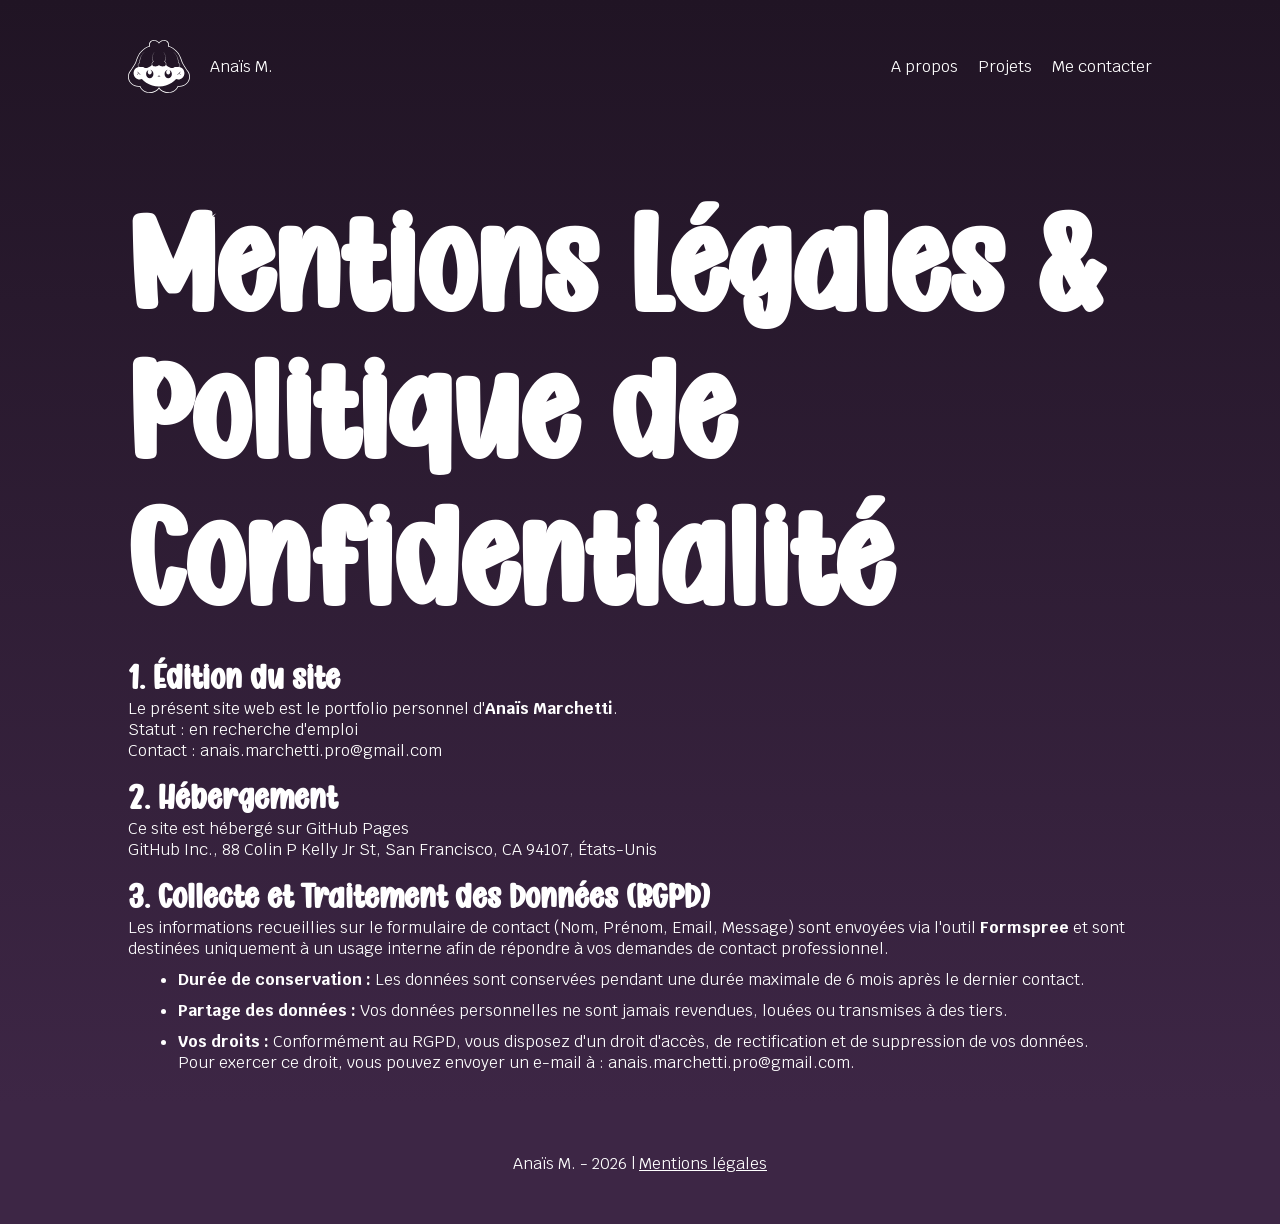
==== mentions-legales.html @ 1c683f68 "feat: legals mentions" ====
<!doctype html>
<html lang="fr">
<head>
    <meta charset="UTF-8">
    <meta name="viewport" content="width=device-width, initial-scale=1.0">
    <meta http-equiv="X-UA-Compatible" content="ie=edge">
    <link rel="icon" type="image/x-icon" href="assets/logo_white.svg">
    <link rel="stylesheet" href="css/style.css">
    <title>Mentions Légales & Confidentialité - Anaïs M.</title>
</head>
<body>
<header>
    <a href="index.html#hero" id="logo">
        <img src="assets/logo_white.svg" alt="logo">
        Anaïs M.
    </a>
    <nav>
        <a href="index.html#aPropos">A propos</a>
        <a href="index.html#projets">Projets</a>
        <a href="index.html#contact">Me contacter</a>
    </nav>
</header>
<main id="mentions-legales">
    <h1>Mentions Légales & Politique de Confidentialité</h1>

    <h2>1. Édition du site</h2>
    <p>Le présent site web est le portfolio personnel d'<strong>Anaïs Marchetti</strong>.<br>
        Statut : en recherche d'emploi <br>
        Contact : anais.marchetti.pro@gmail.com</p>

    <h2>2. Hébergement</h2>
    <p>Ce site est hébergé sur GitHub Pages<br>
        GitHub Inc., 88 Colin P Kelly Jr St, San Francisco, CA 94107, États-Unis</p>

    <h2>3. Collecte et Traitement des Données (RGPD)</h2>
    <p>Les informations recueillies sur le formulaire de contact (Nom, Prénom, Email, Message) sont envoyées via l'outil
        <strong>Formspree</strong> et sont destinées uniquement à un usage interne afin de répondre à vos demandes de
        contact professionnel.</p>
    <ul>
        <li><strong>Durée de conservation :</strong> Les données sont conservées pendant une durée maximale de 6 mois
            après le dernier contact.
        </li>
        <li><strong>Partage des données :</strong> Vos données personnelles ne sont jamais revendues, louées ou
            transmises à des tiers.
        </li>
        <li><strong>Vos droits :</strong> Conformément au RGPD, vous disposez d'un droit d'accès, de rectification et de
            suppression de vos données. Pour exercer ce droit, vous pouvez envoyer un e-mail à :
            anais.marchetti.pro@gmail.com.
        </li>
    </ul>
</main>
<footer>
    <p>Anaïs M. - 2026 | <a href="mentions-legales.html" style="text-decoration: underline; color: inherit;">Mentions
        légales</a></p>
</footer>
</body>
</html>
---- css/style.css ----
@import url('https://fonts.googleapis.com/css2?family=Krub:ital,wght@0,200;0,300;0,400;0,500;0,600;0,700;1,200;1,300;1,400;1,500;1,600;1,700&display=swap');

@font-face {
    font-family: Handmade_Alphabet;
    src: url("../fonts/Handmade Alphabet.otf");
}

:root {
    --dark-neon-pink: #201424;
    --neon-dark-pink: #2D232B;
    --lighter-neon-dark-pink: #432f3f;

    --midnight-violet: #3D2645;
    --royal-plum: #832161;
    --light-pink: #F2BFCB;
    --ghost-white: rgb(240 239 244 / 0.24);

    --orange: #F48C13;
    --light-orange: #FFDAA2;

    --text: #fff;
    --background: var(--neon-dark-pink);

    --margin: clamp(20px, 10vw, 15vw);
}

* {
    margin: 0;
    padding: 0;
}

h1, h2 {
    font-family: Handmade_Alphabet, sans-serif;
    color: var(--text);
}

h3, a, p, input, label, textarea, li {
    font-family: Krub, sans-serif;
    color: var(--text);
}

h1 {
    font-size: 8rem;
}

h2 {
    font-size: 2rem;
}

h3 {
    font-size: 1.3rem;
}

a {
    text-decoration: none;
}

html {
    background-color: var(--background);
    scroll-behavior: smooth;
}

.icon {
    height: 2rem;
}

.tag {
    display: inline-block;
    border: 2px solid var(--text);
    border-radius: 50px;
    padding: 10px;
    text-align: center;
}

#to-the-top {
    position: fixed;
    width: 40px;
    height: 40px;
    right: calc(var(--margin) / 2);
    bottom: calc(var(--margin) / 1.5);
    color: var(--text);
    border-radius: 50px;
    border: 2px solid var(--text);
    display: flex;
    align-items: center;
    justify-content: center;
    font-size: 2.5rem;
    padding: 1rem;
    background-color: var(--ghost-white);
}

header {
    position: absolute;
    top: 0;
    left: 0;
    width: calc(100% - var(--margin) * 2);
    display: flex;
    justify-content: space-between;
    padding-left: var(--margin);
    align-items: center;
    padding-top: 40px;

    #logo {
        display: flex;
        align-items: center;
        gap: 20px;
    }

    nav {
        display: flex;
        gap: 20px;
    }
}

#mentions-legales{
    padding: 200px var(--margin) 20px var(--margin);
    background: linear-gradient(var(--dark-neon-pink), var(--midnight-violet));
    h2{
        margin-top: 20px;
    }
    li{
        margin: 10px 50px;
    }
}

#hero {
    display: flex;
    background: linear-gradient(var(--dark-neon-pink), var(--midnight-violet));
    padding: 200px var(--margin) 0 var(--margin);

    #chibi {
        width: clamp(280px, 35vw, 480px);
    }

    div#hello {
        margin-left: var(--margin);

        .hero-grid {
            display: grid;
            grid-template-columns: repeat(2, 1fr);
            grid-template-rows: repeat(2, 1fr);
            gap: 8px;
            align-items: center;
        }

        .socials {
            display: flex;
            justify-content: center;
            gap: 30px;

            img {
                height: 3.5rem;
            }
        }

        #download-cv {
            background-color: #fff;
            color: var(--midnight-violet);
            padding: 15px;
            border-radius: 10px;
            text-align: center;
        }
    }
}

.transition {
    max-width: 100%;
    height: auto;
    display: block;
}

#aPropos {
    padding: 50px var(--margin);

    h1 {
        display: inline-flex;
    }

    div {
        display: flex;

        #infos {
            display: grid;
            grid-template-columns: repeat(2, 1fr);
            grid-template-rows: repeat(2, 1fr);
            gap: 30px;

            div {
                flex-direction: column;
            }

            #about {
                grid-row: span 2 / span 2;
            }

            #softSkills {
                grid-column-start: 2;
            }

            .block {
                background-color: var(--lighter-neon-dark-pink);
                padding: 20px;
                border-radius: 15px;
                flex-grow: 1;

                .inline {
                    flex-direction: row;
                    justify-content: space-between;

                    &:first-child {
                        padding-bottom: 20px;
                    }
                }
            }

            #redirect {
                flex-direction: row;
                justify-content: space-around;
                padding-top: 10px;

                a {
                    text-decoration: underline;
                }
            }
        }

        .photo {
            border-radius: 0 0 100px 0;
            margin-left: 100px;
            width: 400px;
            height: 400px;
        }
    }
}

#projets {
    padding: 50px var(--margin);
    background-color: var(--midnight-violet);

    #zest {
        display: flex;
        justify-content: space-around;
        h1{
            z-index: 2;
        }
        .decoration{
            position: absolute;
            &#yellowStar{
                left: var(--margin);
                margin-top: 30px;
            }
            &#pinkPolygon{
                left: calc(var(--margin) + 60px);
            }
            &#altPinkPolygon{
                left: calc(var(--margin) + 255px);
                margin-top: 75px;
            }
        }

        div:first-child {
            display: flex;
            flex-direction: column;
            width: 500px;
            margin-left: 50px;
        }

        a {
            align-self: center;
            text-decoration: underline;
            margin: 150px 0 30px 0;
        }

        .infoProject {
            position: absolute;
            right: var(--margin);
        }

        #screenshot{
            margin: 0 0 50px 0;
        }
    }

    .tags {
        display: inline-block;
        align-self: center;

        & * {
            margin: 0 10px;
        }
    }

    #skills {
        display: flex;
        align-items: center;
        flex-direction: column;
        padding-top: 20px;

        #scroller {
            display: flex;
            overflow-x: auto;
            overflow-y: hidden;
            width: 100%;
            padding: 20px 0;


            scroll-behavior: smooth;
            -webkit-overflow-scrolling: touch;


            &::-webkit-scrollbar {
                height: 6px;
            }
            &::-webkit-scrollbar-thumb {
                background-color: var(--royal-plum);
                border-radius: 10px;
            }

            img {
                width: 50px;
                height: 50px;
                background-color: var(--royal-plum);
                padding: 12px;
                margin: 0 15px;
                border-radius: 10px;
                flex-shrink: 0;
            }
        }
    }
}

#contact {
    display: flex;
    justify-content: space-between;
    padding: 50px var(--margin);


    form {
        display: grid;
        grid-template-columns: repeat(2, 1fr);
        gap: 20px;
        width: 40%;

        input, textarea {
            background-color: transparent;
            border: none;
            border-bottom: 1px solid var(--ghost-white);
            padding: 2px 0 0 10px;

            &:not(textarea) {
                height: 2rem;
            }
        }

        div {
            display: flex;
            flex-direction: column;
            margin: 20px 0;
        }

        .wide {
            grid-column: span 2 / span 2;
        }

        .privacy-text{
            font-size: 0.85rem;
            color: var(--light-pink); /* Utilise une couleur un peu plus douce que le blanc pur */
            opacity: 0.8;
            line-height: 1.4;
        }

        button {
            font-family: Krub, sans-serif;
            font-size: 16px;
            background-color: #fff;
            padding: 10px;
            border: none;
            border-radius: 20px;
            color: var(--midnight-violet);
        }
    }
}


footer {
    display: flex;
    justify-content: center;
    padding: 50px 0;
    background-color: var(--midnight-violet);
}

/* Tablettes / Petits PC */
@media (max-width: 1200px) {
    h1 {
        font-size: 5rem;
    }

    #hero {
        padding-top: 160px;
        align-items: center;
    }

    #aPropos .photo {
        width: 300px;
        height: 300px;
        margin-left: 40px;
    }

    #projets #zest div:first-child {
        width: 40%;
    }

    #contact form {
        width: 55%;
    }
}

/* --- Tablettes Verticales */
@media (max-width: 1024px) {
    header {
        padding-top: 20px;
    }

    #hero {
        flex-direction: column;
        align-items: center;
        text-align: center;
        padding-top: 140px;
    }

    #hero div#hello {
        margin-left: 0;
        margin-top: 30px;
    }

    #hero .hero-grid {
        justify-content: center;
    }

    .apropos-content {
        flex-direction: column-reverse;
        align-items: center;
        gap: 40px;
    }

    #aPropos .photo {
        margin-left: 0;
        border-radius: 50% 50% 50% 50%;
    }

    #projets #zest {
        flex-direction: column;
        align-items: center;
        text-align: center;
    }

    #projets #zest div:first-child {
        width: 100%;
        margin-left: 0;
        margin-bottom: 40px;
    }

    #projets #zest .decoration {
        display: none;
    }

    #projets #zest a {
        margin: 30px 0;
    }

    #projets #zest .infoProject {
        position: static;
        margin-bottom: 10px;
    }

    #screenshot {
        max-width: 100%;
        height: auto;
    }

    /* Section Contact */
    #contact {
        flex-direction: column;
        gap: 40px;
        text-align: center;
    }

    #contact form {
        width: 100%;
    }
}
/* mobile */
@media (max-width: 768px) {
    :root {
        --margin: 20px;
    }

    h1 {
        font-size: 3.5rem;
    }

    header nav {
        gap: 12px;
        font-size: 0.9rem;
    }


    #hero div#hello .hero-grid {
        grid-template-columns: 1fr;
        grid-template-rows: auto;
        width: 100%;
        max-width: 280px;
        margin: 0 auto;
    }

    #aPropos #infos {
        grid-template-columns: 1fr;
        grid-template-rows: auto;
        gap: 20px;
    }

    #aPropos #infos #about {
        grid-row: span 1;
    }

    #aPropos #infos #softSkills {
        grid-column-start: 1;
    }

    #aPropos #infos #redirect {
        flex-direction: column;
        gap: 10px;
    }

    #contact form {
        grid-template-columns: 1fr;
    }

    #contact form .wide {
        grid-column: span 1;
    }

    #to-the-top {
        right: 15px;
        bottom: 15px;
        width: 30px;
        height: 30px;
    }
}
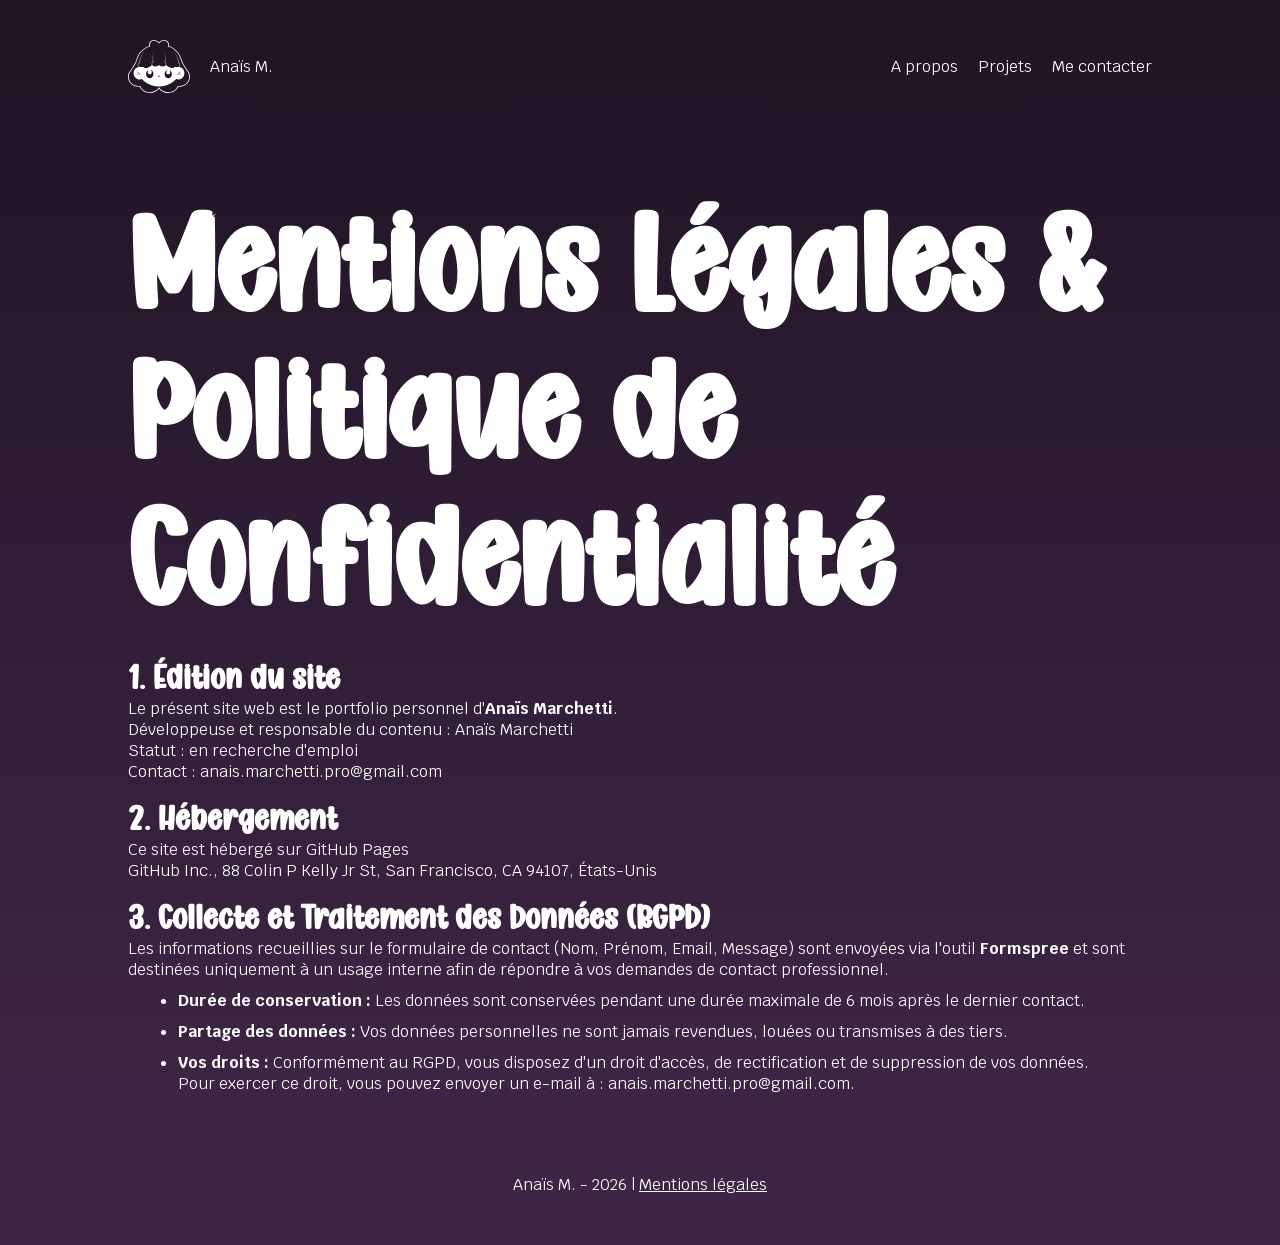
==== commit bf416e9a: "fix: svg not working properly" ====
--- a/mentions-legales.html
+++ b/mentions-legales.html
@@ -25,6 +25,7 @@
 
     <h2>1. Édition du site</h2>
     <p>Le présent site web est le portfolio personnel d'<strong>Anaïs Marchetti</strong>.<br>
+        Développeuse et responsable du contenu : Anaïs Marchetti<br>
         Statut : en recherche d'emploi <br>
         Contact : anais.marchetti.pro@gmail.com</p>
 
--- a/css/style.css
+++ b/css/style.css
@@ -106,19 +106,41 @@
         gap: 20px;
     }
 
+    .burger {
+        display: none;
+        flex-direction: column;
+        justify-content: space-between;
+        width: 30px;
+        height: 21px;
+        background: transparent;
+        border: none;
+        cursor: pointer;
+        z-index: 110;
+
+        .bar {
+            width: 100%;
+            height: 3px;
+            background-color: var(--text);
+            border-radius: 5px;
+            transition: all 0.3s ease;
+        }
+    }
+
     nav {
         display: flex;
         gap: 20px;
     }
 }
 
-#mentions-legales{
+#mentions-legales {
     padding: 200px var(--margin) 20px var(--margin);
     background: linear-gradient(var(--dark-neon-pink), var(--midnight-violet));
-    h2{
+    min-height: calc(100vh - 300px);
+    h2 {
         margin-top: 20px;
     }
-    li{
+
+    li {
         margin: 10px 50px;
     }
 }
@@ -240,19 +262,24 @@
     #zest {
         display: flex;
         justify-content: space-around;
-        h1{
+
+        h1 {
             z-index: 2;
         }
-        .decoration{
+
+        .decoration {
             position: absolute;
-            &#yellowStar{
+
+            &#yellowStar {
                 left: var(--margin);
                 margin-top: 30px;
             }
-            &#pinkPolygon{
+
+            &#pinkPolygon {
                 left: calc(var(--margin) + 60px);
             }
-            &#altPinkPolygon{
+
+            &#altPinkPolygon {
                 left: calc(var(--margin) + 255px);
                 margin-top: 75px;
             }
@@ -276,7 +303,7 @@
             right: var(--margin);
         }
 
-        #screenshot{
+        #screenshot {
             margin: 0 0 50px 0;
         }
     }
@@ -311,6 +338,7 @@
             &::-webkit-scrollbar {
                 height: 6px;
             }
+
             &::-webkit-scrollbar-thumb {
                 background-color: var(--royal-plum);
                 border-radius: 10px;
@@ -362,7 +390,7 @@
             grid-column: span 2 / span 2;
         }
 
-        .privacy-text{
+        .privacy-text {
             font-size: 0.85rem;
             color: var(--light-pink); /* Utilise une couleur un peu plus douce que le blanc pur */
             opacity: 0.8;
@@ -484,11 +512,8 @@
         gap: 40px;
         text-align: center;
     }
-
-    #contact form {
-        width: 100%;
-    }
-}
+}
+
 /* mobile */
 @media (max-width: 768px) {
     :root {
@@ -499,9 +524,34 @@
         font-size: 3.5rem;
     }
 
-    header nav {
-        gap: 12px;
-        font-size: 0.9rem;
+    header {
+        .burger {
+            display: flex;
+        }
+
+        nav {
+            position: fixed;
+            top: 0;
+            right: -100%;
+            width: 100%;
+            height: 100vh;
+            background-color: var(--dark-neon-pink);
+            display: flex;
+            flex-direction: column;
+            justify-content: center;
+            align-items: center;
+            gap: 40px;
+            transition: right 0.4s ease;
+            z-index: 105;
+
+            &.active {
+                right: 0;
+            }
+
+            a {
+                font-size: 1.8rem;
+            }
+        }
     }
 
 
@@ -513,37 +563,72 @@
         margin: 0 auto;
     }
 
-    #aPropos #infos {
-        grid-template-columns: 1fr;
-        grid-template-rows: auto;
-        gap: 20px;
-    }
-
-    #aPropos #infos #about {
-        grid-row: span 1;
-    }
-
-    #aPropos #infos #softSkills {
-        grid-column-start: 1;
-    }
-
-    #aPropos #infos #redirect {
-        flex-direction: column;
-        gap: 10px;
-    }
-
-    #contact form {
-        grid-template-columns: 1fr;
-    }
-
-    #contact form .wide {
-        grid-column: span 1;
+    #aPropos {
+        padding: 50px var(--margin);
+        text-align: center;
+
+        h1 {
+            display: flex;
+            align-items: center;
+
+            img {
+                width: 90px;
+            }
+        }
+
+        div {
+            .photo {
+                margin: 0;
+                width: 80vw;
+                height: 80vw;
+                border-radius: 0;
+            }
+
+            #infos {
+                display: flex;
+                flex-direction: column;
+            }
+        }
+
+        .apropos-content {
+            flex-direction: column-reverse;
+            align-items: center;
+            justify-content: center;
+            gap: 30px;
+            width: 100%;
+        }
+
+        #redirect {
+            flex-direction: column;
+            gap: 10px;
+        }
+    }
+
+    #contact {
+        form {
+            width: 80vw;
+            grid-template-columns: 1fr;
+            align-self: center;
+
+            .wide {
+                grid-column: span 1;
+            }
+        }
     }
 
     #to-the-top {
-        right: 15px;
-        bottom: 15px;
-        width: 30px;
-        height: 30px;
+        display: none;
+    }
+
+    .burger.active .bar:nth-child(1) {
+        transform: translateY(9px) rotate(45deg);
+    }
+
+    .burger.active .bar:nth-child(2) {
+        opacity: 0;
+    }
+
+    .burger.active .bar:nth-child(3) {
+        transform: translateY(-9px) rotate(-45deg);
     }
 }
